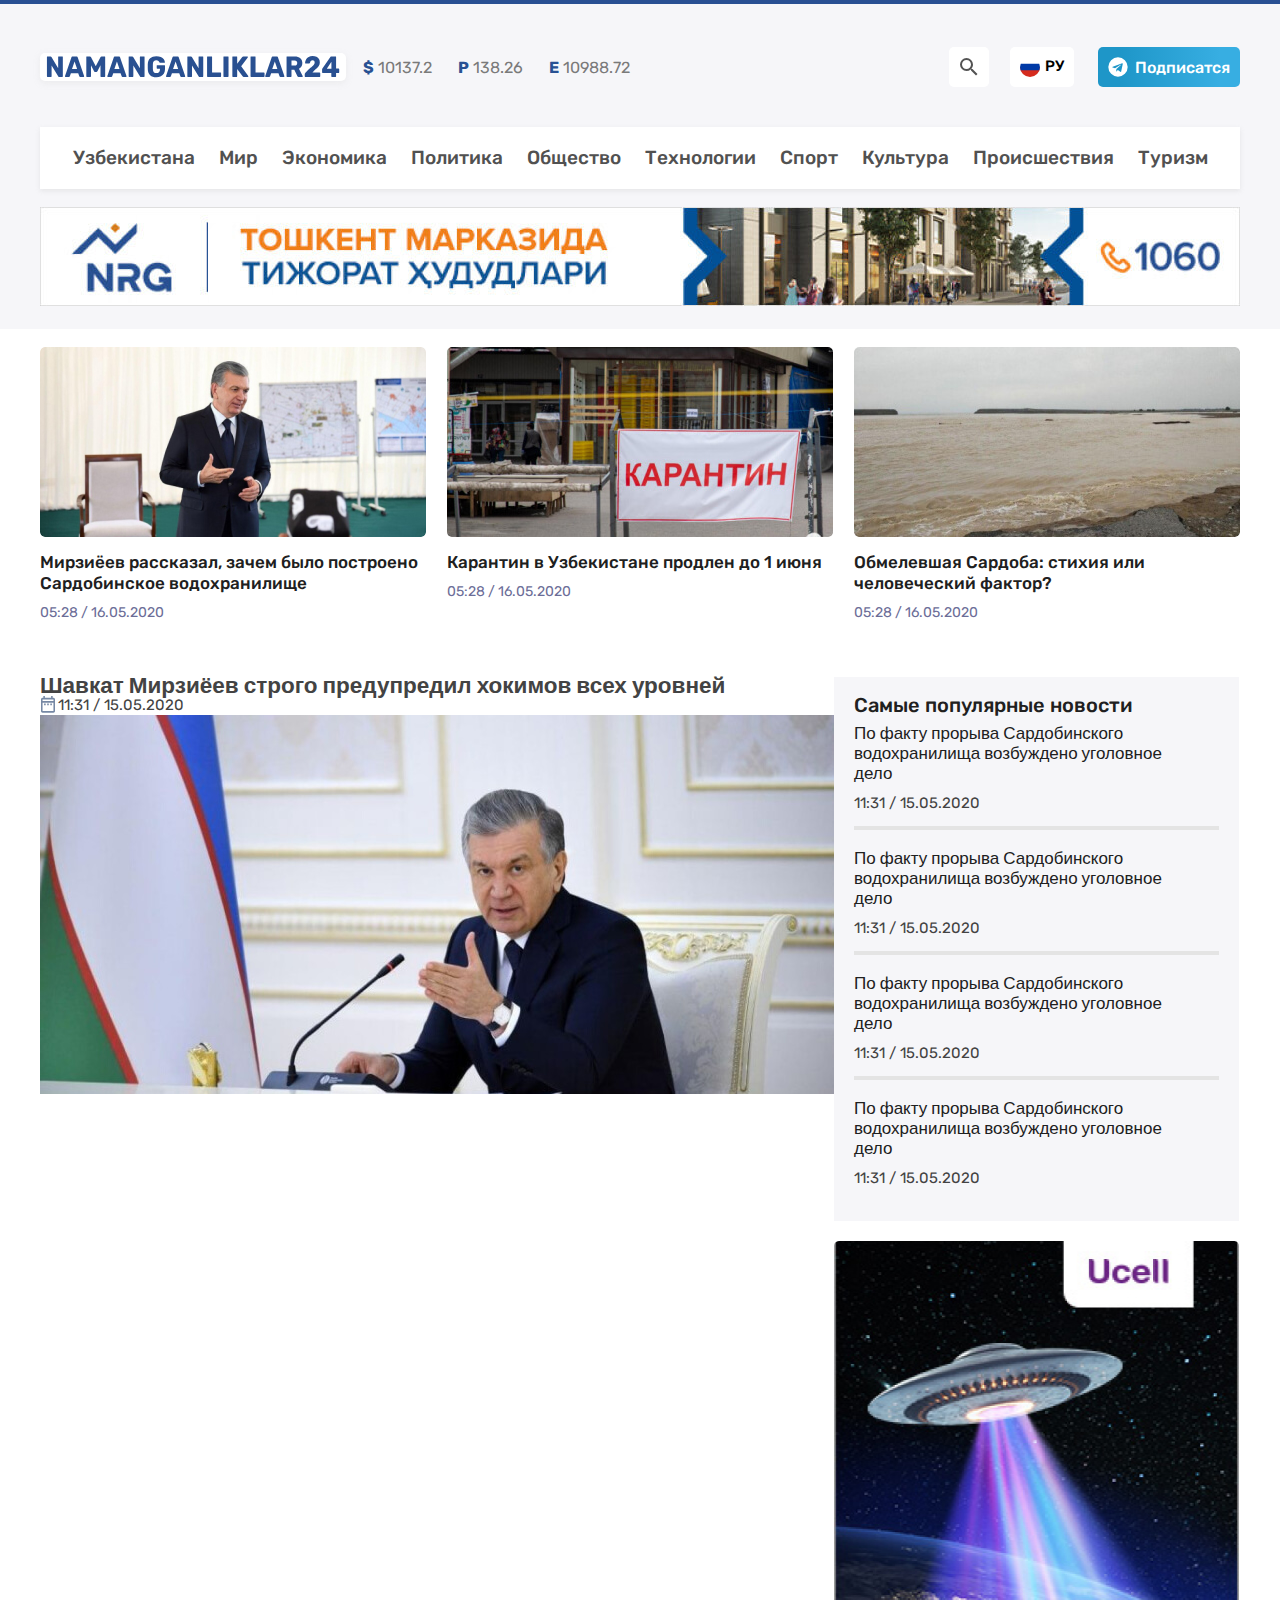
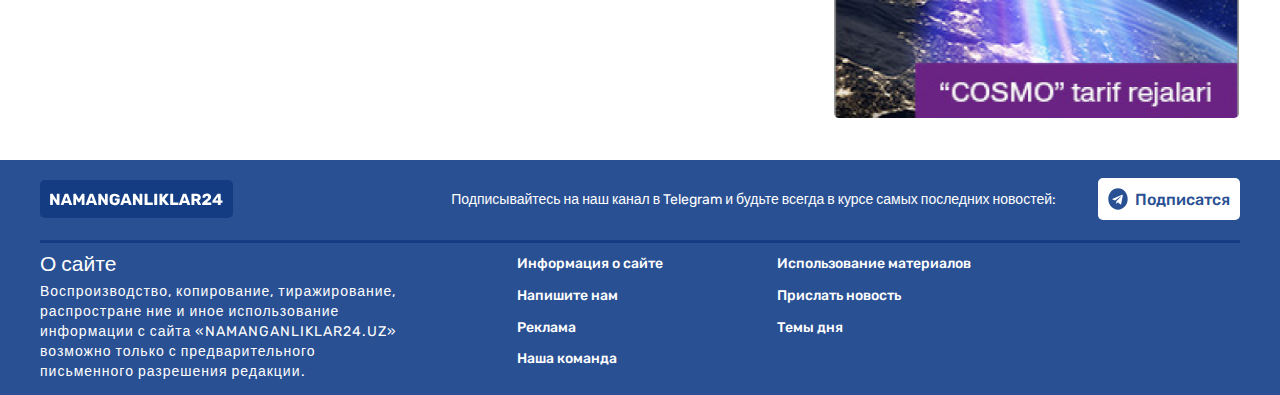
==== article.html @ 81776823 "articel" ====
<!DOCTYPE html>
<html lang="ru">

<head>
    <meta charset="UTF-8">
    <meta http-equiv="X-UA-Compatible" content="IE=edge">
    <meta name="viewport" content="width=device-width, initial-scale=1.0">
    <title>Namanganliklar_24-acticel</title>
    <link rel="stylesheet" href="./css/normalize.css">
    <link rel="stylesheet" href="./css/style.css">
</head>

<body>
    <header class="header">
        <div class="container">
            <!-- header-top -->
            <div class="header-top-wrapper">
                <!-- header top_wrapper_left -->
                <div class="header_top_wrapper_left">
                    <div class="header_top_wrapper_left_box">
                        <a class="header_top_wrapper_left_logo" href="index.html">
                            <img class="logo_img" src="./img/logo.svg" alt="Namanganliklar24" width="306"
                                height="33"></a>
                    </div>
                    <ul class="currency">
                        <li class="currency_item">
                            <b class="currency_icon">$</b> <span class="currency_value">10137.2</span>
                        </li>
                        <li class="currency_item">
                            <b class="currency_icon">P</b> <span class="currency_value">138.26</span>
                        </li>
                        <li class="currency_item">
                            <b class="currency_icon">E</b> <span class="currency_value">10988.72</span>
                        </li>
                    </ul>
                </div>
                <!-- header right -->
                <div class="header_top_wrapper__right">
                    <!-- button search -->
                    <button class="button_search" type="button">
                        <span class="button-search_wrapper">
                            <img class="search_img" src="./img/mdi_magnify.svg" alt="ikonka search" width="24"
                                height="24">
                        </span>
                    </button>
                    <!-- button flaga -->
                    <button class="button_flaga" type="button">
                        <span class="button-flaga_wrapper">
                            <img class="flaga_img" src="./img/cif_ru.svg" alt="img russia flaga" width="20" height="20">
                            <span class="flaga_text">РУ</span>
                        </span>
                    </button>
                    <!-- telegram icon -->
                    <a class="telegram_icon btn" href="https://tme.to/azamovoff" target="_blank">
                        <img class="telegram_icon_img" src="./img/telegram.svg" alt="logo telegram" height="20"
                            width="20">
                        <span class="telegram_text">Подписатся</span>
                    </a>
                </div>
            </div>
            <!-- sitenav -->
            <nav class="sitenav">
                <ul class="sitenav-list">
                    <li class="sitenav-item"><a class="sitenav-link" href="">Узбекистана </a></li>
                    <li class="sitenav-item"><a class="sitenav-link" href=""> Мир </a></li>
                    <li class="sitenav-item"><a class="sitenav-link" href="">Экономика</a></li>
                    <li class="sitenav-item"><a class="sitenav-link" href=""> Политика </a></li>
                    <li class="sitenav-item"><a class="sitenav-link" href=""> Общество</a></li>
                    <li class="sitenav-item"><a class="sitenav-link" href=""> Технологии </a></li>
                    <li class="sitenav-item"><a class="sitenav-link" href=""> Спорт </a></li>
                    <li class="sitenav-item"><a class="sitenav-link" href="">Культура</a></li>
                    <li class="sitenav-item"><a class="sitenav-link" href=""> Происшествия </a></li>
                    <li class="sitenav-item"><a class="sitenav-link" href=""> Туризм</a></li>
                </ul>

            </nav>
            <!-- header-bottom-->
            <aside class="header-bottom">
                <a class="header-bottom_link" href="#">
                    <img class="header-bottom_img" src="./img/nrg-banner.jpg" alt=" nrg-banner" width="1240"
                        height="99">
                </a>
            </aside>
        </div>
    </header>
    <main class="main-container">
        <div class="container">
            <!-- covid haqida -->
           
            <!-- news -->
            <section class="news-box">
                <ul class="news-box_list">
                    <li class="new-box_item">
                        <img class="new-box-item_img" src="./img/prezident@2x.jpg" alt="prezident" width="386"
                            height="190">
                        <h3 class="new-box-item_title">
                            <a class="new-box-item__link" href="article.html">Мирзиёев рассказал, зачем было построено
                                Сардобинское водохранилище</a>
                        </h3>
                        <p class="new-box-item_date">05:28 / 16.05.2020</p>
                    </li>
                    <li class="new-box_item">
                        <img class="new-box-item_img" src="./img/karantin.jpg" alt="karantin" width="386" height="190">
                        <h3 class="new-box-item_title">
                            <a class="new-box-item__link" href="article.html">Карантин в Узбекистане продлен до 1
                                июня</a>
                        </h3>
                        <p class="new-box-item_date">05:28 / 16.05.2020</p>
                    </li>
                    <li class="new-box_item">
                        <img class="new-box-item_img" src="./img/sardoba.jpg" alt="sardoba" width="386" height="190">
                        <h3 class="new-box-item_title">
                            <a class="new-box-item__link" href="article.html">Обмелевшая Сардоба: стихия или
                                человеческий фактор?</a>
                        </h3>
                        <p class="new-box-item_date">05:28 / 16.05.2020</p>
                    </li>
                    
                </ul>
            </section>
            <!-- subscription -->
           
            <section class="short-news">
               <div class="articel">
                <h2>Шавкат Мирзиёев строго предупредил хокимов всех уровней</h2>
                <div class="short-news-left-list-box_date">
                    <img class="short-news-left-list-box_date_icon" src="./img/ic_outline-date-range.svg" alt="" height="20" width="18">
                    <p class="short-news-left-list-box_date_text">11:31 / 15.05.2020</p>
                </div>
                <img src="./img/article.jpg" alt="Mirziyoyev">
               </div>
                <div class="short-news-right">

                    <div class="boxes">
                        <h2 class="short-news-right_title">Cамые популярные новости</h2>
                        
                        <ul class=" short-news-right_list">
                            <li class="short-news-right_item">
                                <p class="short-news-right_item_heding">По факту прорыва Сардобинского водохранилища
                                    возбуждено уголовное дело</p>
                                <span class="short-news-right_item_date">11:31 / 15.05.2020</span>
                            </li>
                            <li class="short-news-right_item">
                                <p class="short-news-right_item_heding">По факту прорыва Сардобинского водохранилища
                                    возбуждено уголовное дело</p>
                                <span class="short-news-right_item_date">11:31 / 15.05.2020</span>
                            </li>
                            <li class="short-news-right_item">
                                <p class="short-news-right_item_heding">По факту прорыва Сардобинского водохранилища
                                    возбуждено уголовное дело</p>
                                <span class="short-news-right_item_date">11:31 / 15.05.2020</span>
                            </li>
                            <li class="short-news-right_item">
                                <p class="short-news-right_item_heding">По факту прорыва Сардобинского водохранилища
                                    возбуждено уголовное дело</p>
                                <span class="short-news-right_item_date">11:31 / 15.05.2020</span>
                            </li>
                        </ul>
                    </div>
                    <div class="short-news-right-box">
                        <img class="short-news-right-box_img" src="./img/ucell.jpg" alt="" width="405" height="477">
                    </div>

                </div>
            </section>
            

        </div>
    </main>
    <!-- FOOTER -->
    <footer class="footer-container">
        <div class="container">
            <div class="footer-top">
                <a class="footer-top_link" href="#">
                    <img class="footer-top-link_img" src="./img/footer_logo.svg" alt="Namanganliklar_24 " width="173"
                        height="21">
                </a>
                <p class="footer-top-text">Подписывайтесь на наш канал в Telegram и будьте всегда в курсе самых
                    последних
                    новостей:</p>
                <a class="footer_telegram btn" href="https://tme.to/azamovoff" target="_blank">
                    <img class="telegram_icon_img" src="./img/icon-telegram-blue.svg" alt="logo telegram" height="18"
                        width="20">
                    <span class="telegram_text">Подписатся</span>
                </a>
            </div>
            <hr class="footer-hr">
            <div class="footer-bottom">
                <section class="footer-bottom_section">
                    <h2 class="footer-bottom_text">О сайте</h2>
                    <p class="footer-bottom_decription"> Воспроизводство, копирование, тиражирование, распростране ние и
                        иное
                        использование информации с сайта
                        «NAMANGANLIKLAR24.UZ» возможно только с предварительного письменного разрешения редакции.
                    </p>
                </section>
                <ul class="footer-bottom__list">
                    <li class="footer-bottom-item">
                        <a class="footer-bottom_link" href="#">Информация о сайте</a>
                    <li class="footer-bottom-item">
                        <a class="footer-bottom_link" href="#">Использование материалов</a>
                    <li></li>

                    <li class="footer-bottom-item">
                        <a class="footer-bottom_link" href="#">Напишите нам</a>
                    </li>

                    <li class="footer-bottom-item">
                        <a class="footer-bottom_link" href="#">Прислать новость</a>
                    </li>

                    <li class="footer-bottom-item">
                        <a class="footer-bottom_link" href="#">Реклама</a>
                    </li>
                    <li class="footer-bottom-item">
                        <a class="footer-bottom_link" href="#">Темы дня</a>
                    </li>
                    <li class="footer-bottom-item">
                        <a class="footer-bottom_link" href="#">Наша команда</a>
                    </li>

                </ul>
            </div>
        </div>
    </footer>

    <script src="./js/app.js"></script>
</body>

</html>
---- css/style.css ----
/* roboto-regular - latin */
@font-face {
    font-display: swap;
    font-family: "Roboto";
    font-style: normal;
    font-weight: 400;
    src: url("../fonts/roboto-v30-latin-regular.woff2") format("woff2");
}

/* roboto-italic - latin */
@font-face {
    font-display: swap;
    font-family: "Roboto";
    font-style: italic;
    font-weight: 400;
    src: url("../fonts/roboto-v30-latin-italic.woff2") format('woff2');
}

/* roboto-500 - latin */
@font-face {
    font-display: swap;
    font-family: "Roboto";
    font-style: normal;
    font-weight: 500;
    src: url("../fonts/roboto-v30-latin-500.woff2") format("woff2");
}

/* roboto-500italic - latin */
@font-face {
    font-display: swap;
    font-family: "Roboto";
    font-style: italic;
    font-weight: 500;
    src: url("../fonts/roboto-v30-latin-500italic.woff2") format("woff2");
}
/* rubik fonts */
/* rubik-regular - latin */
@font-face {
    font-display: swap;
    font-family: "Rubik";
    font-style: normal;
    font-weight: 400;
    src: url("../fonts/rubik-v28-latin-regular.woff2") format("woff2");
}

/* rubik-500 - latin */
@font-face {
    font-display: swap;
    font-family: "Rubik";
    font-style: normal;
    font-weight: 500;
    src: url("../fonts/Rubik-Medium.woff") format("woff2");
}

/* rubik-700 - latin */
@font-face {
    font-display: swap;
    font-family: "Rubik";
    font-style: normal;
    font-weight: 700;
    src: url("../fonts/rubik-v28-latin-700.woff2") format("woff2");
}
* {
    padding: 0;
    margin: 0;
    box-sizing: border-box;
    list-style-type: none;
    text-decoration: none;
}
/* *,
*::after,
*::before{
    box-sizing: inherit;
} */

html{
    height: 100%;
}

body {
    height: 100%;
    display: flex;
    flex-direction: column;
    height: 100%;
    font-family: "Rubik",sans-serif;
    font-size: 15px;
    line-height: 18px;
    color: #434343;
}
main {
    flex-grow: 1;
}
img {
    max-width: 100%;
    height: auto;
}
.btn {
         display: flex;
        align-items: center;
        border-radius: 5px;
        padding: 10px;
        font-weight: 500;
        font-size: 16px;
        line-height: 19px;
        text-decoration: none;
}
.container {
    width: 100%;
    max-width: 1240px;
    padding-right: 20px;
    padding-left: 20px;
    margin-right: auto;
    margin-left: auto;
}
/* HEADER */
.header {
    border-top: 4px solid #295093;
    background-color: #F6F6F9;
    padding-top: 43px;
    padding-bottom: 23px;
}

.header-top-wrapper {
   display: flex;
   align-items: center;
   margin-bottom: 40px;
}
.header_top_wrapper_left {
    display: flex; 
    flex-wrap: wrap;
    align-items: center;
}
/* LOGO */
.logo_img {
  width: 306px;
  height: 28px;
  background-color: #fff;
  border-radius: 5px;
  padding: 3px 6px;
  box-shadow: 0px 2px 6px 0px #CACACA40;
  display: flex;
  transition: transform 0.3s ease;
}
.logo_img:hover {
    transform: scale(1.015);
}

/* currrency */
.currency {
    display: flex;
    align-items:center;
    margin-left: 17px;
    flex-wrap: wrap;
    font-size: 16px;
    line-height: 19px;
    color:#7A7A7A;
}
.currency_item:not(:last-child) {
  margin-right: 26px;
}
.currency_icon {
    color: #285193;
}
/* header-left */
.header_top_wrapper__right {
    margin-left: auto;
    display: flex;
    flex-wrap: wrap;
}
/* header_search */
.button_search {
    padding: 0;
    border: none;
    margin-right: 21px;
    background-color: #fff;
    border-radius: 5px;
    cursor: pointer;
}
.button_flaga:hover,
.button_search:hover {
-webkit-box-shadow: 2px 7px 7px -2px rgba(161, 153, 161, 1);
    -moz-box-shadow: 2px 7px 7px -2px rgba(161, 153, 161, 1);
    box-shadow: 2px 7px 7px -2px rgba(161, 153, 161, 1);
}
.button-search_wrapper {
   padding: 8px;
   display: flex;
   align-items:center;
   justify-content: center;
}
/* button_flaga */
.button_flaga {
       padding: 10px;
        border: none;
        margin-right: 24px;
        background-color: #fff;
        border-radius: 5px;
        cursor: pointer;

}
.button-flaga_wrapper {
    display: flex;
    align-items:center;
}
.flaga_img {
 margin-right: 5px;
}
.flaga_text {
    font-weight: 500;
}
/* telegram_icon */
.telegram_icon {
    background-color: #fff;
    background-image: linear-gradient(90deg, #1E96C8 15.07%, #37AEE2 85.96%);
    color: #fff;
}
.telegram_icon:hover {
   background-image: linear-gradient(90deg, #37AEE2 15.07%,  #1E96C8 85.96%);
}
.telegram_icon_img {
    margin-right: 7px;
}

.header-bottom_img {
 display:  flex;
 width: 1240px;
}


/* SITENAV */
.sitenav {
    background-color: #ffff;
    box-shadow: 0px 2px 5px 0px #9F9F9F30;
    margin-bottom: 18px;
    font-size: 19px;
     list-style: 23px;
     font-weight: 500;
}
.sitenav-list {
    display: flex;
    align-items: center;
    padding: 22px 24px;
    justify-content:center;
    flex-wrap: wrap;
}
.sitenav-item:not(:last-child) {
   margin-right: 24px;
}
.sitenav-link {
    text-decoration: none;
    color: #515151;
    transition: all 0.3s;
}
.sitenav-link:hover {
 color: #295091;
}


/* FOOTER */
.footer-container {
    background-color: #295093;
    padding-top: 18px;
    padding-bottom: 13px;
    color: #FFFFFF;
    font-size: 14px;
    line-height: 17px;
    
}

.footer-top {
    display: flex;
    align-items:center;
    margin-bottom: 20px;
}

.footer-top_link {
    margin-right: auto;
    background-color: #133C82;
    border-radius: 5px;
    padding:  13px 10px 8px 10px;
}


.footer-top-text {
   margin-right: 17px;
   padding-right: 25px;
   padding-left: 25px;
}
.footer_telegram {
    background-color: #FFFFFF;
    color: #295093;
    transition: all 0.4s;
}
.footer_telegram:hover {
    color: black
}
.footer-hr {
    height: 3px;
    border: none;
    background-color: #133C82;
    margin-bottom: 12px;
}
.footer-bottom_text {
    margin-bottom: 10px;
    font-weight: 400;
    
}


.footer-bottom {
   display: flex;
   flex-wrap: wrap;

}



.footer-bottom_decription {
    max-width: 366px;
    margin-right: 111px;
    line-height: 20px;
    letter-spacing: 1px;
}

.footer-bottom__list {
    display: flex;
    flex-wrap: wrap;
    max-width: 520px;
}

.footer-bottom-item {
    width: 50%;
    margin-bottom: 10px;
}

.footer-bottom_link {
    color: #fff;
    font-weight: 500;
    margin-right: 5px;
}
.footer-bottom_link:hover {
    text-decoration: underline;
}

/* MAIN QISMI */
 .main-container {
    padding-top: 18px;
    padding-bottom: 38px;
 }

 /* covid */
.covid-about {
    background-color: #F6F6F9;
    border-radius: 5px;
    padding: 29px 35px;
    display: flex;
    margin-bottom: 18px;
}


.covid-about__covid-box {
    display: flex;
    align-items:center
}
.covid-19 {
    width: 43px;
    height: 45px;
    margin-right: 25px;
}

.covid-about__covid-box_title {
    width: 232px;
    font-size: 20px;
    line-height: 24px;
    font-weight: 500;
    color:#000000;
    margin-right: 71px;    
}

.covid-about__list {
    display: flex;
    align-items:center;
    flex-wrap: wrap;
    font-size: 18px;
    line-height: 22px;
    flex-grow: 1;
 
}

.covid-about_item {
    flex-grow: 1;
    display: flex;
    padding-right: 24px;
    padding-left: 24px;
    border-left: solid 2px #F4CCD1;
}
.covid-about_item_red {
    border-left: solid 2px #EB5569;
    padding-top: 17px;
    padding-bottom: 17px;
}
.covid-about-item_box {
    display: flex;
    flex-direction: column;
    gap: 5px;
}
.covid-about_infi {
    color: #DB0000;
}

.covid-about_info_number {
    color: #000000;
    font-size: 25px;
    line-height: 30px;
    font-weight: 500;
}

.covid-about_viz {
    color: #05B135;
}

.covid-about_viz_number {
    color: #000000;
    font-size: 25px;
    line-height: 30px;
    font-weight: 500;
}


.covid-about_umerli_number {
    color: #000000;
    font-size: 25px;
    line-height: 30px;
    font-weight: 500;
}

/* NEWS QISMI */
.news-box {
    margin-bottom: 32px;
}

.news-box_list {
    display: flex;
    flex-wrap: wrap;
    margin-left: -21px;
}

.new-box_item {
    width: 386px;
    margin-bottom: 18px;
    margin-left: 21px;
    flex-grow: 1;
}

.new-box-item_img {
    width: 100%;
    height: 190px;
    object-fit: cover;
    border-radius: 5px;
    margin-bottom: 11px;
    object-position: center top;
}
.new-box-item_title {
    margin-bottom: 11px;
    font-size: 17px;
    line-height: 21px;
    font-weight: 500;
}
.new-box-item__link {
    color: #202020;
}

.new-box-item_date {
    font-size: 14px;
    line-height: 16px;
    color: #6B6D97;

}

/* subscription qismi */
.subscription {
    background-color:#EFBA542E;
    display: flex;
    align-items:center;
    padding: 28px 34px;
}

.subscription_img {
    width: 31px;
    height: 35px;
    margin-right: 17px;
}

.subscription_title {
    font-size: 20px;
    line-height: 24px;
    font-weight: 500;
    color:#000000;
    margin-right: auto;
}

.subscription_btn {
    background-image: linear-gradient(90deg, #FE5C28 0%, rgba(255, 139, 54, 0.9) 88.43%);
    color: #fff;
    padding: 8px 12px;
    border:none;
    border-radius: 5px;
    font-size: 20px;
     line-height: 24px;
    font-weight: 500;
    cursor: pointer;
    transition: all 0.3s;
    white-space: nowrap;
}
.subscription_btn:hover {
    -webkit-box-shadow: 2px 7px 7px -2px rgba(161, 153, 161, 1);
        -moz-box-shadow: 2px 7px 7px -2px rgba(161, 153, 161, 1);
        box-shadow: 2px 7px 7px -2px rgba(161, 153, 161, 1);
}
/* NEWS SHORT */
.short-news {
    margin-top: 38px;
    display: flex;
    flex-wrap: wrap;
    align-items: flex-start;
}

.short-news-left {
    width: 794px;
    margin-bottom: 38px;
}
.short-news-left_title {
    font-size: 20px;
    line-height: 24px;
    font-weight: 500;
    color: #000000;
    margin-bottom: 13px;
}


.short-news-left-item {
    display: flex;
    margin-bottom: 22px;
}

.short-news-left-item-img {
    width: 242px;
    height: 143px;
    margin-right: 18px;
    object-fit: cover;
    border-radius: 5px
}

.short-news-left-list-box {
  width: 533px;
}

.short-news-left-list-box_title {
        margin-bottom: 8px;
}

.short-news-left-list-box-link {
        font-size: 17px;
        line-height: 20px;
        font-weight: 500;
        color: #202020;
}

.short-news-left-list-box_decription {
    color: #434343;
    margin-bottom: 12px;
}

.short-news-left-list-box_date {
    display: flex;
    align-items: center;
}
.short-news-wrapper {
    display: flex;
    align-items:center;
    justify-content:center;
}

.short-news-btn {
  background-color: #295093;
  color: #FFFFFF;
  padding: 10px 32px;
  border-radius: 5px;
  border: none;
  font-size: 17px;
  line-height: 20px;
  font-weight: 500;
  cursor: pointer;
  transition: all 0.4s;
}
.short-news-btn:hover {
    background-color: #3575e4;
}

/* short-news right */
.boxes {
    background-color: #F6F6F9;
        padding: 16px 20px;
        width: 405px;
        margin-bottom: 20px;
}
.short-news-right-box_img {
        width: 405px;
        height: 477px;
}

.short-news-right_title {
    font-size: 20px;
    line-height: 24px;
    font-weight: 500;
    color: #202020;
    margin-bottom: 6px;
}



.short-news-right_item {
    margin-bottom: 18px;
}

.short-news-right_item:not(:last-child) {
    border-bottom: solid 4px #E4E4E4;
    padding-bottom: 14px;
}
.short-news-right_item_heding {
    font-size: 17px;
    line-height: 20px;
    color: #202020;
    width: 327px;
    margin-bottom: 11px;
}

/* site app qismi */

.site-app {
    padding: 19px 19px 0 19px;
    background-color:#F6F6F9;
    display: flex;
    align-items:center;
    border-radius: 5px;
}



.site-app-middle {
    width: 538px;
    margin-right: 63px;
}

.site-app-middle_title {
    font-size: 24px;
    line-height: 28px;
    font-weight: 500;
    color: #295093;
    margin-bottom: 10px;
}

.site-app-middle_desc {
    font-size: 18px;
    line-height: 21px;
    font-weight: 500;
    color: #333333;
}

.site-app-the-end {
    display: flex;
    gap: 19px;
}

.site-app-the-end_img {
    width: 162px;
    height: 50px;
}













/* Responsive */
/* @media (max-width: 1300px) {
    .header-top-wrapper {
        width: 100%;
        
    } */
/* } */
@media (max-width: 1230px) {
   .covid-about__covid-box_title {
    margin-right: 40px;
    }
     .covid-about_item {
        padding-right: 15px;
            padding-left: 15px;
     }
     .covid-about_item_red {
        padding-top: 0;
        padding-bottom: 0;
     }

         .short-news-left {
            width: calc(794 / 1240 * 100%);
         }
                 .short-news-right {
            width: calc(405 / 1240 * 100%);
         }
         .site-app {
            flex-wrap: wrap;
            gap: 30px;
         }
            
}
@media (max-width: 1100px) {
    .covid-about {
        flex-direction: column;
        gap: 20px;
    }
    .covid-about_item_red {
        border:none
    }
   .covid-about__covid-box_title {
      width: auto;
      justify-content: center;
   }
   .covid-about__covid-box {
    justify-content: center;
   }
   .short-news-right {
    margin-left: 20px;
   }
  
}

@media (max-width: 1000px) {
    .header_top_wrapper_left {
        flex-direction: column;
        gap: 20px;
        margin-top: 38px;
    }
      .footer-top {
            display: flex;
            align-items: center;
            justify-content: center;
            flex-direction: column;
            gap: 20px;
        }
       .footer-top-text {
        max-width: 400px;
       }

     .footer-top_link {
        margin-right: 0;
     }
        .footer-bottom {
            align-items: center;
            justify-content: center;
            gap:20px;
            flex-direction: column-reverse;
        }
        .footer-bottom_decription {
            width: 500px;
        }
      .footer-bottom-item {
                    width: 100%;
                }
        .subscription_btn,
        .subscription_title {
            font-size: 17px;
            line-height: 20px;
        }
        .short-news-left,.boxes,.short-news-right
         {
            width: 100%;
        }
    
   
}
@media (max-width: 920px) {
  .site-app {
    align-items:center;
    justify-content: center;
  }
 }
@media (max-width: 850px) {
    .short-news-right-box_img {
            width: 100%;
            height: auto;
        }
  .sitenav {
    font-size: 16px;
    line-height: 20px;
  }
  .site-app_img {
    width: 100px;
  }
  .site-app-the-end_img {
    font-size: 17px;
    line-height: 20px;
  }
  .app-middle_desc  {
    font-size: 15px;
    line-height: 17px;
  }

}
@media (max-width: 750px) {
    .currency {
        display: none;
    }
    .header-top-wrapper {
        flex-direction: column;
        gap: 20px;
    }
        .header_top_wrapper__right {
            margin-left: 0;
        }

        .covid-about__list {
            flex-direction: column;

           
        }
        .covid-about_item {
            border-left: none;
            padding: 15px;
            width: 300px;
        }
       .covid-about_item:not(:last-child) {
        margin-bottom: 20px;
       }
       
       .short-news-left-list-box {
        width: 433px;
        text-align: center;
       }
    
  
           
 }
 @media (max-width: 660px) {
  .subscription_img {
   display: none;
  }
  .subscription {
    flex-direction: column;
    align-items:center
  }
  .subscription_title {
   text-align: center;
   margin-bottom: 10px;

  }
 }

 @media (max-width: 600px) {
    .covid-about__covid-box {
        flex-direction: column;
        gap: 10px;
    }
     .covid-about__covid-box_title {
        margin-right: 0;
    }
        .short-news-left-item {
            flex-direction: column;
            align-items: center
        }
 }
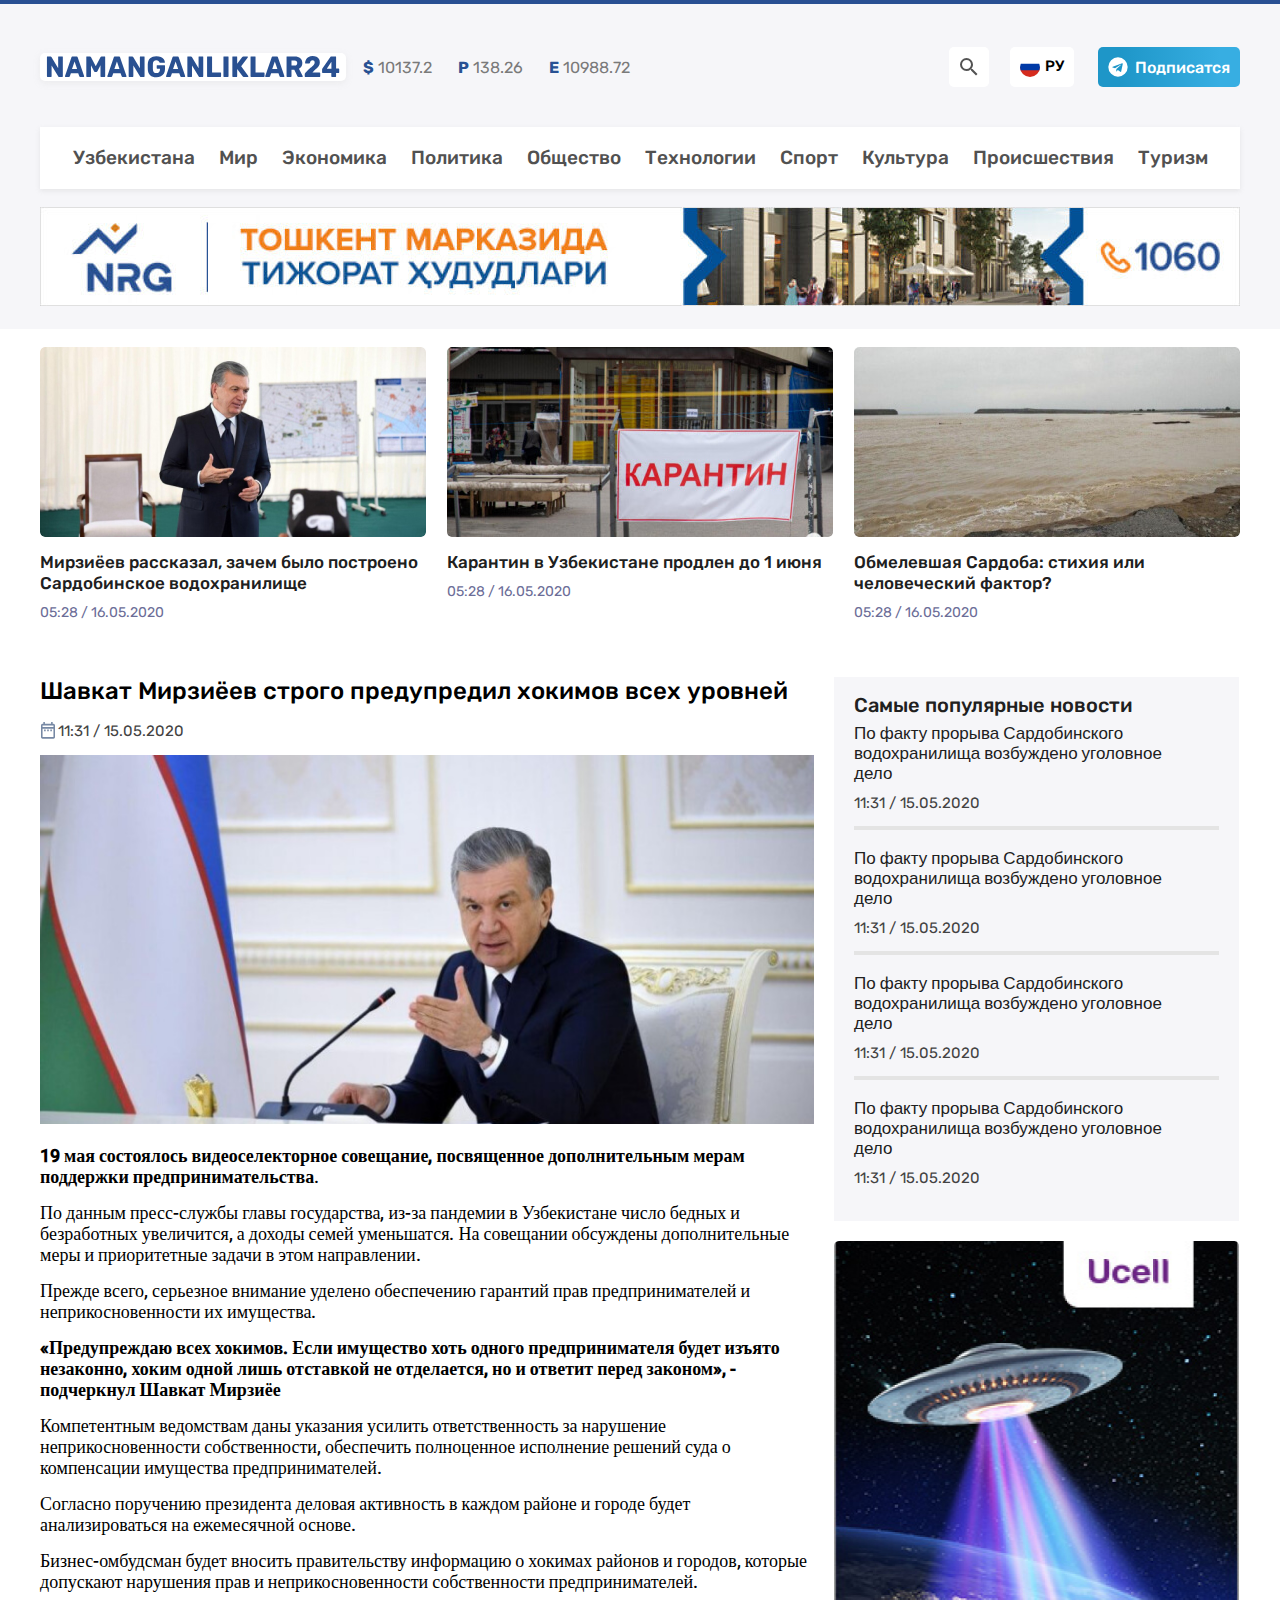
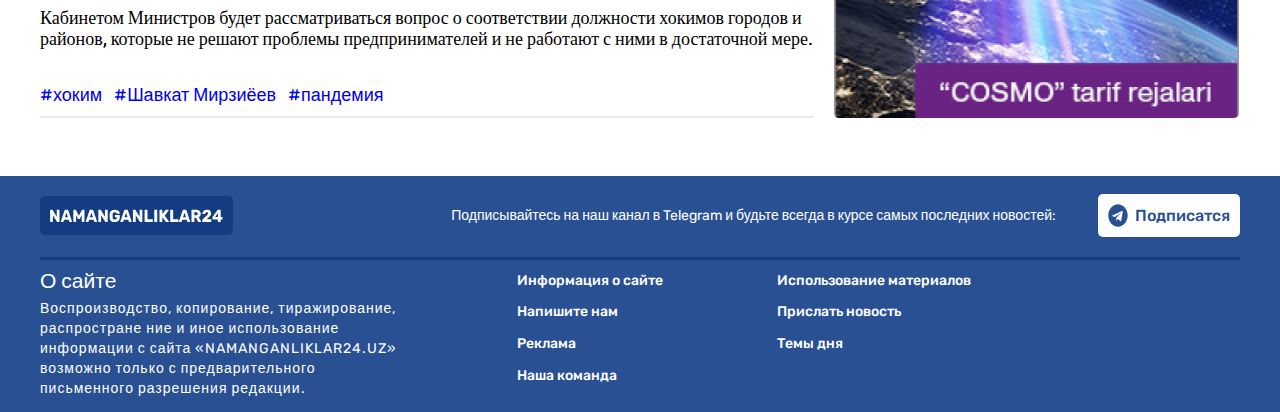
==== commit 87dccac3: "sdasd" ====
--- a/article.html
+++ b/article.html
@@ -122,12 +122,50 @@
            
             <section class="short-news">
                <div class="articel">
-                <h2>Шавкат Мирзиёев строго предупредил хокимов всех уровней</h2>
+                <h2 class="article-title">Шавкат Мирзиёев строго предупредил хокимов всех уровней</h2>
                 <div class="short-news-left-list-box_date">
                     <img class="short-news-left-list-box_date_icon" src="./img/ic_outline-date-range.svg" alt="" height="20" width="18">
                     <p class="short-news-left-list-box_date_text">11:31 / 15.05.2020</p>
                 </div>
-                <img src="./img/article.jpg" alt="Mirziyoyev">
+                <img class="aricel-img" src="./img/article.jpg" alt="Mirziyoyev">
+                <div class="articel_body">
+                  <p class="article-desc"><b>19 мая состоялось видеоселекторное совещание, посвященное дополнительным мерам поддержки предпринимательства</b>.</p>
+                    
+                   <p class="article-desc">По данным пресс-службы главы государства, из-за пандемии в Узбекистане число бедных и безработных увеличится, а доходы
+                семей уменьшатся. На совещании обсуждены дополнительные меры и приоритетные задачи в этом направлении.</p>
+                    
+                  <p class="article-desc">Прежде всего, серьезное внимание уделено обеспечению гарантий прав предпринимателей и неприкосновенности их имущества.</p>
+                    
+                 <p class="article-desc"><b>«Предупреждаю всех хокимов. Если имущество хоть одного предпринимателя будет изъято незаконно, хоким одной лишь
+                отставкой не отделается, но и ответит перед законом», - подчеркнул Шавкат Мирзиёе</b></p>
+                    
+                <p class="article-desc">Компетентным ведомствам даны указания усилить ответственность за нарушение неприкосновенности собственности, обеспечить
+                полноценное исполнение решений суда о компенсации имущества предпринимателей.</p>
+                    
+                   <p class="article-desc">Согласно поручению президента деловая активность в каждом районе и городе будет анализироваться на ежемесячной основе.</p>
+                    
+                  <p class="article-desc">Бизнес-омбудсман будет вносить правительству информацию о хокимах районов и городов, которые допускают нарушения прав и
+                неприкосновенности собственности предпринимателей.</p>
+                    
+                   <p class="article-desc">Кабинетом Министров будет рассматриваться вопрос о соответствии должности хокимов городов и районов, которые не решают
+                проблемы предпринимателей и не работают с ними в достаточной мере.</p>
+                </div>
+                <article class="tags">
+                    <ul class="tags-list">
+                        <li class="tags-item">
+                            <a class="tags_link" href="#">#хоким
+                            </a>
+                        </li>
+                        <li class="tags-item">
+                            <a class="tags_link" href="#">#Шавкат Мирзиёев
+                            </a>
+                        </li>
+                        <li class="tags-item">
+                            <a class="tags_link" href="#">#пандемия
+                            </a>
+                        </li>
+                    </ul>
+                </article>
                </div>
                 <div class="short-news-right">
 
--- a/css/style.css
+++ b/css/style.css
@@ -677,9 +677,53 @@
     height: 50px;
 }
 
-
-
-
+/* ARTICLe */
+.articel {
+    width: 774px;
+    margin-right: 20px;
+    border-bottom: solid 2px #EBEBEB;
+    padding-bottom: 10px;
+    margin-bottom: 20px;
+}
+
+.article-title {
+    font-size: 24px;
+    line-height: 28px;
+    font-weight: 500;
+    color:#000000;
+    margin-bottom: 16px;
+}
+
+
+.article-desc {
+    font-size: 18px;
+    line-height: 21px;
+    color: #000000;
+    font-weight: 500;
+    font-family: "Roboto";
+    margin-top: 15px;
+}
+.aricel-img {
+    margin-top: 14px;
+    margin-bottom: 17px;
+}
+.articel_body p:first-child {
+  margin-top: 0;
+}
+.articel_body {
+    margin-bottom: 36px;
+}
+.tags-list {
+    display: flex;
+    gap: 12px;
+}
+.tags_link {
+    font-size: 18px;
+    line-height: 21px;
+}
+
+
+/*  */
 
 
 
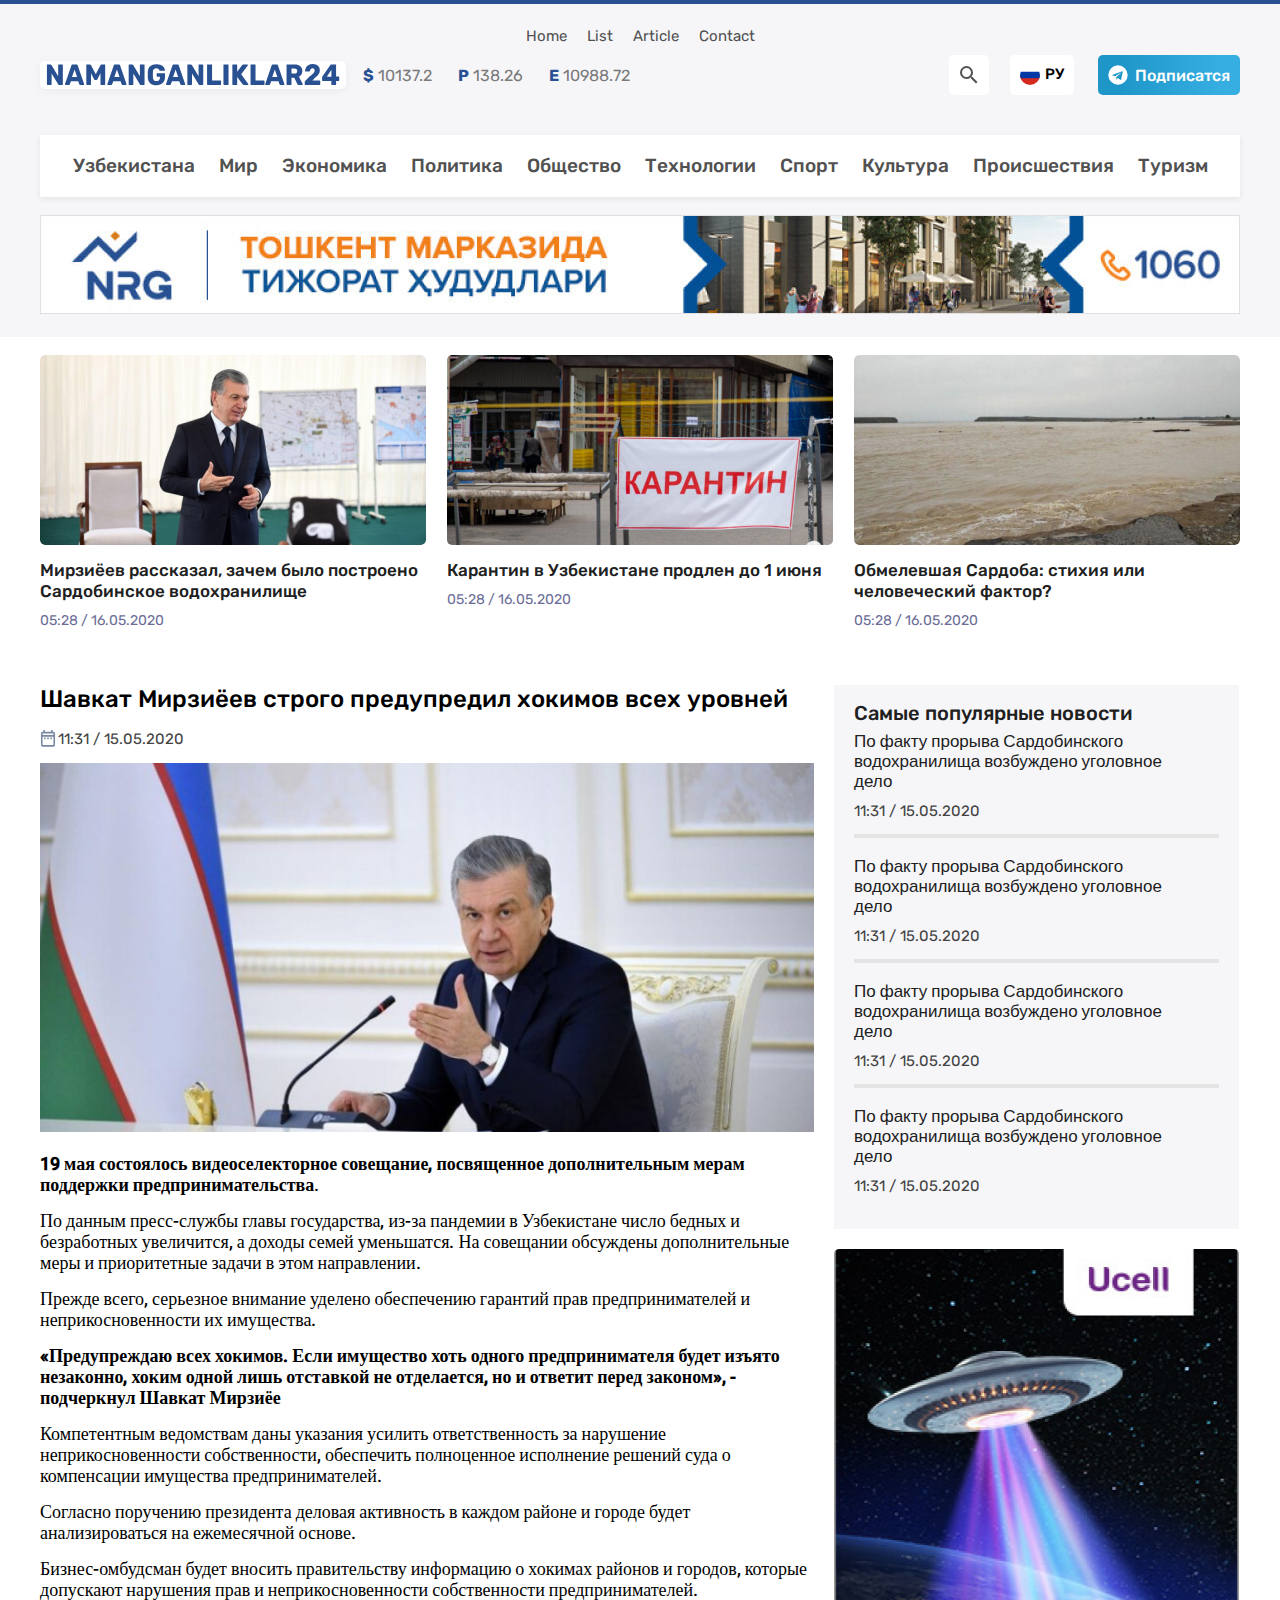
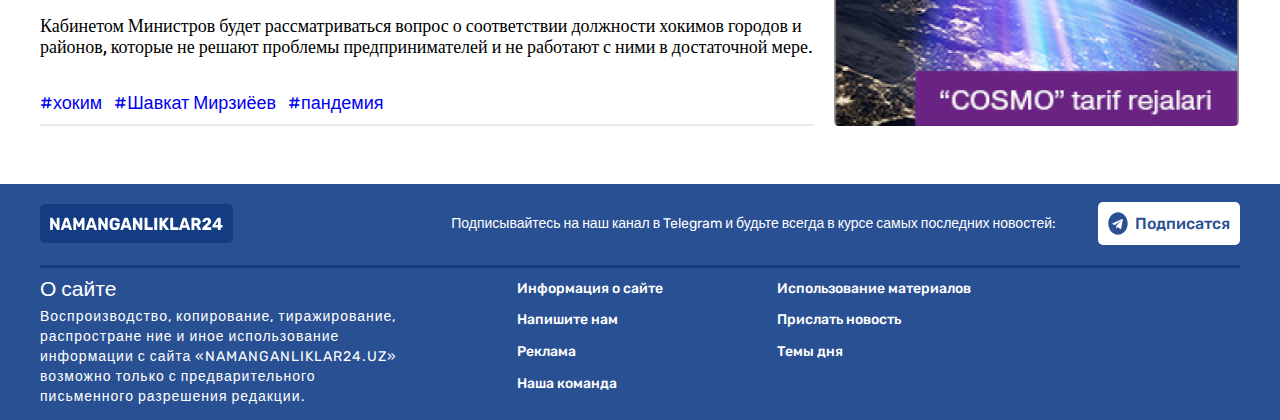
==== commit aa085c1a: "navbar" ====
--- a/article.html
+++ b/article.html
@@ -13,6 +13,14 @@
 <body>
     <header class="header">
         <div class="container">
+            <div class="header_nav">
+                <ul class="header_nav_list">
+                    <li class="header_nav_list_item"><a class="header_nav_list_item_link" href="./index.html">Home</a></li>
+                    <li class="header_nav_list_item"><a class="header_nav_list_item_link" href="./list.html">List</a></li>
+                    <li class="header_nav_list_item"><a class="header_nav_list_item_link" href="./article.html">Article</a></li>
+                    <li class="header_nav_list_item"><a class="header_nav_list_item_link" href="./contact.html">Contact</a></li>
+                </ul>
+            </div>
             <!-- header-top -->
             <div class="header-top-wrapper">
                 <!-- header top_wrapper_left -->
@@ -51,11 +59,10 @@
                         </span>
                     </button>
                     <!-- telegram icon -->
-                    <a class="telegram_icon btn" href="https://tme.to/azamovoff" target="_blank">
-                        <img class="telegram_icon_img" src="./img/telegram.svg" alt="logo telegram" height="20"
-                            width="20">
+                    <button class="telegram_icon btn" id="btn">
+                        <img class="telegram_icon_img" src="./img/telegram.svg" alt="logo telegram" height="20" width="20">
                         <span class="telegram_text">Подписатся</span>
-                    </a>
+                    </button>
                 </div>
             </div>
             <!-- sitenav -->
@@ -261,6 +268,19 @@
             </div>
         </div>
     </footer>
+    <div class="modal hidden">
+        <img class="modal_img" src="./img/emojione_heavy-multiplication-x.svg" alt="" width="16" height="16">
+        <h2 class="modal_title">Подписывайтесь на наш канал в Telegram <br>
+            и будьте всегда в курсе самых последних новостей:</h2>
+        <div class="modal_box">
+            <a class="telegram_icon" id="modal-btn" href="https://tme.to/azamovoff" target="_blank">
+                <img class="telegram_icon_img" src="./img/telegram.svg" alt="logo telegram" height="20" width="20">
+                <span class="telegram_text">Подписатся</span>
+            </a>
+        </div>
+    
+    </div>
+    <div class="overlay hidden" id="overlay">
 
     <script src="./js/app.js"></script>
 </body>
--- a/css/style.css
+++ b/css/style.css
@@ -116,7 +116,7 @@
 .header {
     border-top: 4px solid #295093;
     background-color: #F6F6F9;
-    padding-top: 43px;
+    padding-top: 23px;
     padding-bottom: 23px;
 }
 
@@ -213,6 +213,7 @@
     background-color: #fff;
     background-image: linear-gradient(90deg, #1E96C8 15.07%, #37AEE2 85.96%);
     color: #fff;
+    border: none;
 }
 .telegram_icon:hover {
    background-image: linear-gradient(90deg, #37AEE2 15.07%,  #1E96C8 85.96%);
@@ -723,10 +724,161 @@
 }
 
 
-/*  */
-
-
-
+/* contect form */
+.form_info-wrapper {
+    display: flex;
+    flex-wrap: wrap;
+    justify-content: space-between;
+    align-items:flex-start;
+}
+
+.form_info-wrapper_title {
+    font-size: 24px;
+    line-height: 28px;
+    font-weight: 500;
+    color: #000000;
+}
+
+.contact_box {
+    width: calc(600/1240 * 100%);
+}
+
+
+.conact-form_box {
+    margin-bottom: 20px;
+}
+
+.contact-form_input,.contact-form_textarea {
+    width: 100%;
+    padding: 15px;
+    border-radius: 5px;
+    border: 2px solid #285193;
+    color: #888888;
+    background-color: rgba(241,241,241,0.3)
+}
+.contact-form_textarea {
+    min-height: 307px;
+    resize: vertical;
+}
+.contact-form__group--small {
+    width: 222px;
+}
+
+.form-btn {
+    width: 222px;
+    padding: 15px 0;
+    background-color: #295093;
+    color: #FFFFFF;
+    border:none;
+    border-radius: 5px
+}
+
+.contact-info {
+    display: flex;
+    flex-direction: column;
+    padding: 20px;
+    border-radius: 5px;
+  width: calc(519/ 1240 * 100%);
+   border: 2px solid #BCC3CD;
+   box-shadow: 0px 8px 9px 0px #39393940;
+}
+.contact-info_logo {
+    align-self: flex-end;
+    margin-bottom: 30px;
+}
+.contact_info_box {
+    display: flex;
+    justify-content: space-between;
+    align-items: center;
+    margin-bottom: 26px;
+}
+.contact_info_boxdesc {
+    font-size: 18px;
+    line-height: 21px;
+    color: #888888;
+}
+.flexbox {
+    display: flex;
+    gap: 13px;
+}
+.contact-tg {
+    background-color: #295091;
+    color: #FFFFFF;
+    
+}
+
+
+/* modal */
+.modal {
+    display: flex;
+    flex-direction: column;
+    position: fixed;
+    top: 50%;
+    left: 50%;
+    transform: translate(-50%,-50%);
+    width: 100%;
+    max-width: 819px;
+    background-color: #FFFFFF;
+    padding: 14px 14px 32px 0;
+    display: flex;
+    align-items: center;
+    border-radius:5px;
+    z-index: 100;
+}
+.modal_img {
+    align-self: flex-end;
+    margin-bottom: 32px;
+    width: 16px;
+    height: 16px;
+}
+.modal_title {
+    width: 678px;
+    font-size: 26px;
+    line-height: 30px;
+    font-weight: 500;
+    color: #295093;
+    text-align: center;
+    margin-bottom: 30px;
+}
+#modal-btn {
+    padding: 15px 19px;
+    border-radius: 5px;
+}
+.modal_box {
+    text-align: center;
+}
+.overlay {
+    position: fixed;
+    top: 0;
+    left: 0;
+    bottom: 0;
+    width: 100%;
+    background: rgba(0, 0, 0, 0.5);
+    backdrop-filter: blur(3px);
+}
+.hidden {
+    display: none;
+}
+
+.header_nav {
+    width: 100%;
+    margin-bottom: 10px;
+}
+
+.header_nav_list {
+    display: flex;
+     gap: 20px;
+     color: #515151;
+     align-items:center;
+     justify-content:center;
+}
+
+.header_nav_list_item {
+
+}
+.header_nav_list_item_link {
+    color: #515151;
+}
 
 
 
@@ -763,6 +915,10 @@
             flex-wrap: wrap;
             gap: 30px;
          }
+     .contact_info_box {
+          flex-direction: column;
+          gap: 15px;
+                 }
             
 }
 @media (max-width: 1100px) {
@@ -855,6 +1011,10 @@
   .app-middle_desc  {
     font-size: 15px;
     line-height: 17px;
+  }
+  .form_info-wrapper {
+    flex-direction: column;
+    align-items:center
   }
 
 }
@@ -905,6 +1065,13 @@
    margin-bottom: 10px;
 
   }
+  .flexbox {
+    flex-direction: column;
+  }
+  .contact_info_boxdesc {
+    font-size: 15px;
+    line-height: 17px;
+  }
  }
 
  @media (max-width: 600px) {
